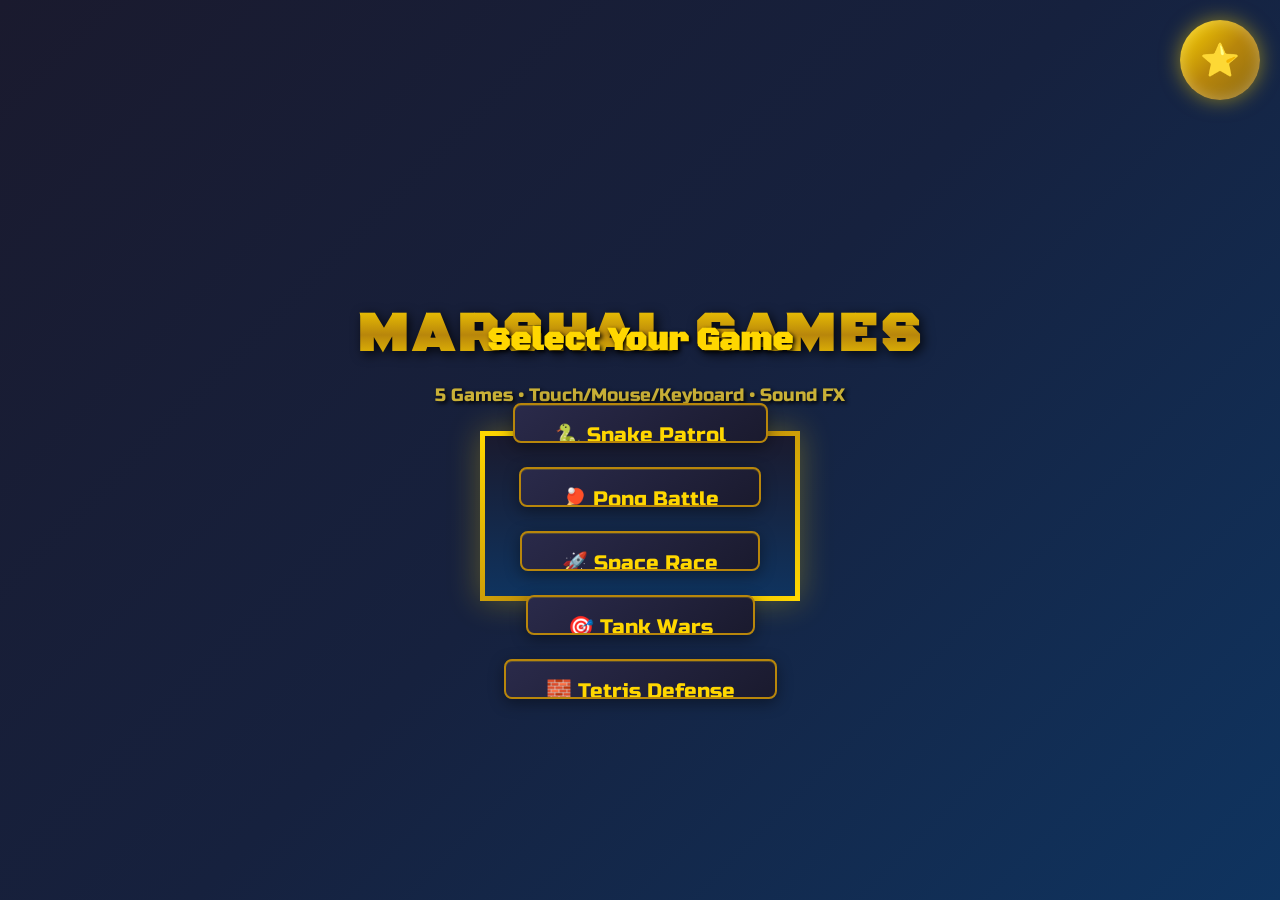
==== index.html @ e83667e2 "multi-jeux" ====
<!DOCTYPE html>
<html lang="en">
<head>
    <meta charset="UTF-8">
    <meta name="viewport" content="width=device-width, initial-scale=1.0">
    <title>⭐ MARSHAL Multi-Games ⭐</title>
    <link rel="stylesheet" href="styles.css">
</head>
<body>
    <div class="marshal-badge">⭐</div>
    <h1>MARSHAL Games</h1>
    <p class="subtitle">5 Games • Touch/Mouse/Keyboard • Sound FX</p>
    
    <div id="gameContainer">
        <canvas id="canvas"></canvas>
        <div id="menu">
            <h2>Select Your Game</h2>
            <button onclick="startGame(0)">🐍 Snake Patrol</button>
            <button onclick="startGame(1)">🏓 Pong Battle</button>
            <button onclick="startGame(2)">🚀 Space Race</button>
            <button onclick="startGame(3)">🎯 Tank Wars</button>
            <button onclick="startGame(4)">🧱 Tetris Defense</button>
        </div>
        <div id="score"></div>
        <div id="instructions"></div>
    </div>

    <script src="games.js"></script>
</body>
</html>
---- styles.css ----
@import url('https://fonts.googleapis.com/css2?family=Black+Ops+One&family=Russo+One&display=swap');
        
* {
    margin: 0;
    padding: 0;
    box-sizing: border-box;
}
        
body {
    background: linear-gradient(135deg, #1a1a2e 0%, #16213e 50%, #0f3460 100%);
    font-family: 'Russo One', sans-serif;
    color: #fff;
    display: flex;
    flex-direction: column;
    align-items: center;
    justify-content: center;
    height: 100vh;
    overflow: hidden;
}
        
h1 {
    font-family: 'Black Ops One', cursive;
    font-size: 3.5em;
    margin-bottom: 15px;
    text-transform: uppercase;
    letter-spacing: 4px;
    background: linear-gradient(180deg, #ffd700 0%, #b8860b 50%, #ffd700 100%);
    -webkit-background-clip: text;
    -webkit-text-fill-color: transparent;
    background-clip: text;
    filter: drop-shadow(3px 3px 6px rgba(0,0,0,0.8));
    animation: titlePulse 2s ease-in-out infinite, titleGlow 3s ease-in-out infinite alternate;
}
        
@keyframes titlePulse {
    0%, 100% { transform: scale(1); }
    50% { transform: scale(1.02); }
}
        
@keyframes titleGlow {
    from { filter: drop-shadow(3px 3px 6px rgba(0,0,0,0.8)) drop-shadow(0 0 10px rgba(255,215,0,0.3)); }
    to { filter: drop-shadow(3px 3px 6px rgba(0,0,0,0.8)) drop-shadow(0 0 25px rgba(255,215,0,0.7)); }
}
        
.subtitle {
    font-size: 1.1em;
    color: #c9b037;
    margin-bottom: 25px;
    text-shadow: 2px 2px 4px #000;
    animation: fadeInOut 3s ease-in-out infinite;
}
        
@keyframes fadeInOut {
    0%, 100% { opacity: 0.8; }
    50% { opacity: 1; }
}
        
.marshal-badge {
    position: absolute;
    top: 20px;
    right: 20px;
    width: 80px;
    height: 80px;
    background: linear-gradient(135deg, #ffd700 0%, #b8860b 50%, #8b6914 100%);
    border-radius: 50%;
    display: flex;
    align-items: center;
    justify-content: center;
    font-size: 2em;
    box-shadow: 0 0 20px rgba(255,215,0,0.5), inset 0 0 15px rgba(255,255,255,0.3);
    animation: badgeShine 2s ease-in-out infinite;
}
        
@keyframes badgeShine {
    0%, 100% { box-shadow: 0 0 20px rgba(255,215,0,0.5), inset 0 0 15px rgba(255,255,255,0.3); }
    50% { box-shadow: 0 0 35px rgba(255,215,0,0.8), inset 0 0 20px rgba(255,255,255,0.5); }
}
        
#gameContainer {
    position: relative;
    border: 5px solid;
    border-image: linear-gradient(135deg, #ffd700, #b8860b, #ffd700) 1;
    box-shadow: 0 0 30px rgba(255,215,0,0.3), inset 0 0 50px rgba(0,0,0,0.5);
    background: #0a0a15;
}
        
canvas {
    display: block;
    background: linear-gradient(to bottom, #1a1a2e, #0f0f1a);
}
        
#menu {
    position: absolute;
    top: 0;
    left: 0;
    width: 100%;
    height: 100%;
    background: linear-gradient(180deg, rgba(26,26,46,0.98) 0%, rgba(15,52,96,0.98) 100%);
    display: flex;
    flex-direction: column;
    align-items: center;
    justify-content: center;
    z-index: 10;
    animation: menuFadeIn 0.5s ease-out;
}
        
@keyframes menuFadeIn {
    from { opacity: 0; transform: scale(0.9); }
    to { opacity: 1; transform: scale(1); }
}
        
#menu h2 {
    font-family: 'Black Ops One', cursive;
    font-size: 2em;
    color: #ffd700;
    margin-bottom: 30px;
    text-shadow: 2px 2px 4px #000;
    animation: menuTitlePulse 1.5s ease-in-out infinite;
}
        
@keyframes menuTitlePulse {
    0%, 100% { text-shadow: 2px 2px 4px #000, 0 0 10px rgba(255,215,0,0.3); }
    50% { text-shadow: 2px 2px 4px #000, 0 0 25px rgba(255,215,0,0.7); }
}
        
button {
    background: linear-gradient(145deg, #2a2a4a 0%, #1a1a2e 100%);
    color: #ffd700;
    border: 2px solid #b8860b;
    padding: 18px 40px;
    margin: 12px;
    font-size: 1.3em;
    font-family: 'Russo One', sans-serif;
    border-radius: 8px;
    cursor: pointer;
    transition: all 0.3s cubic-bezier(0.4, 0, 0.2, 1);
    box-shadow: 0 4px 15px rgba(0,0,0,0.4), inset 0 1px 0 rgba(255,215,0,0.2);
    position: relative;
    overflow: hidden;
}
        
button::before {
    content: '';
    position: absolute;
    top: 0;
    left: -100%;
    width: 100%;
    height: 100%;
    background: linear-gradient(90deg, transparent, rgba(255,215,0,0.2), transparent);
    transition: left 0.5s;
}
        
button:hover {
    background: linear-gradient(145deg, #3a3a5a 0%, #2a2a3e 100%);
    transform: translateY(-4px) scale(1.02);
    box-shadow: 0 8px 25px rgba(255,215,0,0.3), inset 0 1px 0 rgba(255,215,0,0.4);
    border-color: #ffd700;
}
        
button:hover::before {
    left: 100%;
}
        
button:active {
    transform: translateY(-1px) scale(0.98);
}
        
#score, #instructions {
    position: absolute;
    top: 15px;
    left: 15px;
    font-size: 1.2em;
    text-shadow: 2px 2px 4px #000;
    color: #ffd700;
    z-index: 5;
}
        
#instructions {
    bottom: 15px;
    top: auto;
    color: #c9b037;
}
        
.hidden { display: none !important; }

/* Loading overlay */
#loading {
    position: fixed;
    top: 0;
    left: 0;
    width: 100%;
    height: 100%;
    background: linear-gradient(135deg, #1a1a2e 0%, #0f3460 100%);
    display: flex;
    flex-direction: column;
    align-items: center;
    justify-content: center;
    z-index: 1000;
    transition: opacity 0.5s ease-out;
}
        
.loading-spinner {
    width: 60px;
    height: 60px;
    border: 5px solid rgba(255,215,0,0.2);
    border-top: 5px solid #ffd700;
    border-radius: 50%;
    animation: spin 1s linear infinite;
}
        
@keyframes spin {
    0% { transform: rotate(0deg); }
    100% { transform: rotate(360deg); }
}
        
#loading h2 {
    font-family: 'Black Ops One', cursive;
    font-size: 1.5em;
    color: #ffd700;
    margin-top: 20px;
    text-shadow: 2px 2px 4px #000;
}
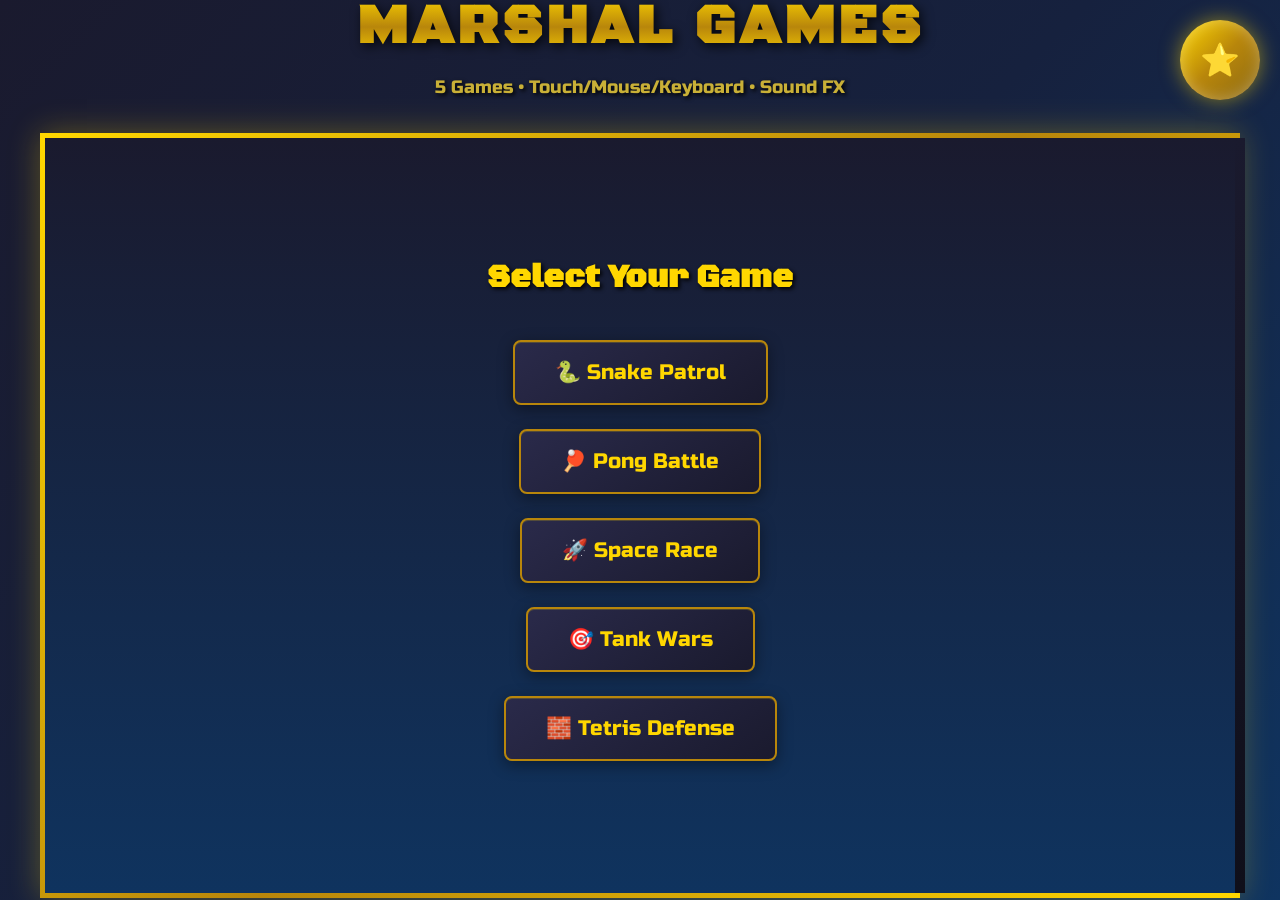
==== commit cbdd318d: "Fix canvas sizing: full screen + Snake speed-up" ====
--- a/index.html
+++ b/index.html
@@ -11,7 +11,7 @@
     <h1>MARSHAL Games</h1>
     <p class="subtitle">5 Games • Touch/Mouse/Keyboard • Sound FX</p>
     
-    <div id="gameContainer">
+<div id="gameContainer" style="width:95vw;height:85vh;max-width:1200px;max-height:800px;">
         <canvas id="canvas"></canvas>
         <div id="menu">
             <h2>Select Your Game</h2>
--- a/styles.css
+++ b/styles.css
@@ -78,10 +78,15 @@
         
 #gameContainer {
     position: relative;
+    width: 95vw;
+    height: 85vh;
+    max-width: 1200px;
+    max-height: 800px;
     border: 5px solid;
     border-image: linear-gradient(135deg, #ffd700, #b8860b, #ffd700) 1;
     box-shadow: 0 0 30px rgba(255,215,0,0.3), inset 0 0 50px rgba(0,0,0,0.5);
     background: #0a0a15;
+    margin: 10px auto;
 }
         
 canvas {
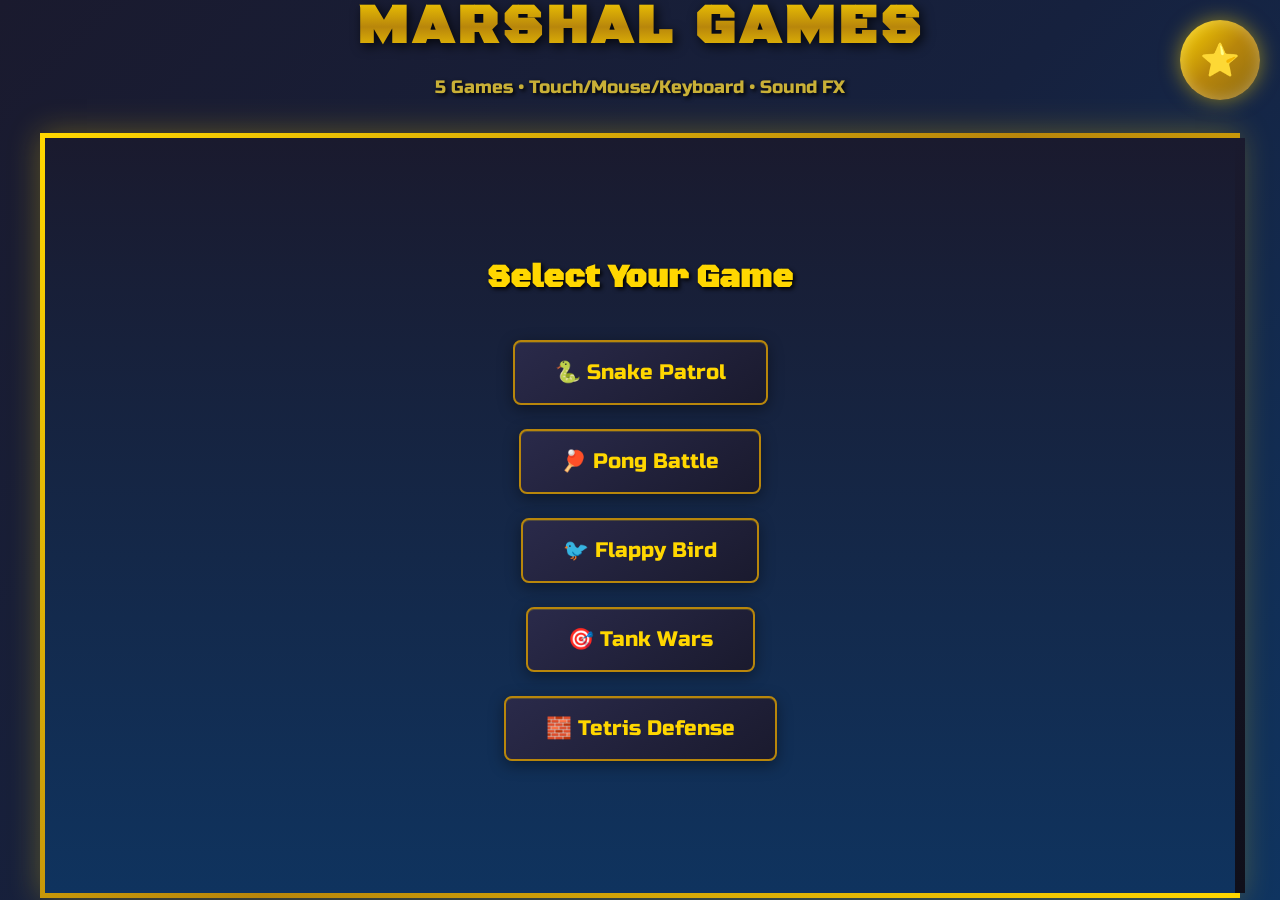
==== commit 347051e7: "Replace Space Race → Flappy Bird (perfect classic clone)" ====
--- a/index.html
+++ b/index.html
@@ -17,7 +17,7 @@
             <h2>Select Your Game</h2>
             <button onclick="startGame(0)">🐍 Snake Patrol</button>
             <button onclick="startGame(1)">🏓 Pong Battle</button>
-            <button onclick="startGame(2)">🚀 Space Race</button>
+<button onclick="startGame(2)">🐦 Flappy Bird</button>
             <button onclick="startGame(3)">🎯 Tank Wars</button>
             <button onclick="startGame(4)">🧱 Tetris Defense</button>
         </div>
